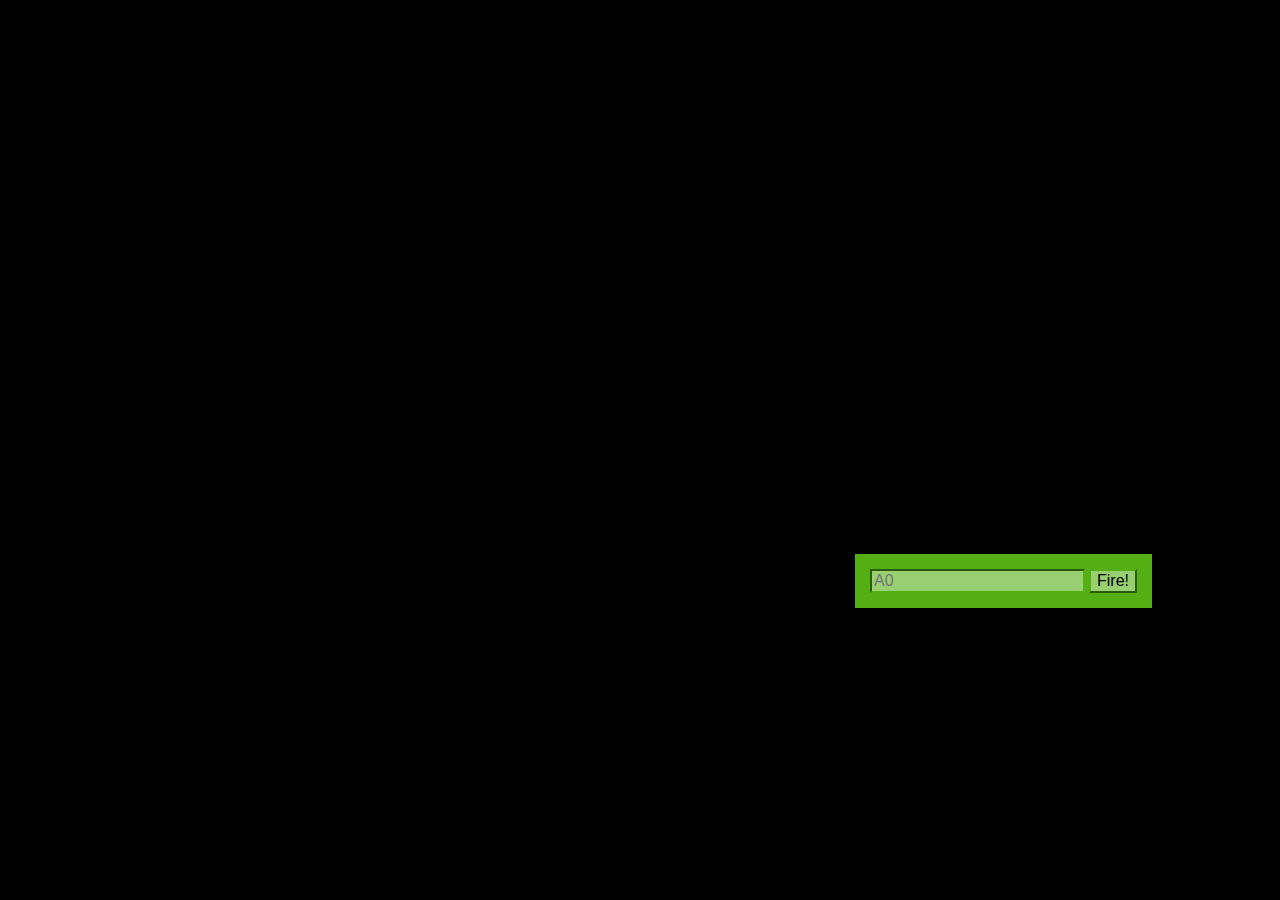
==== battle/battle.html @ 6cec5cd1 "-Added new dir" ====
<!DOCTYPE html>
<html>
<meta charset="utf-8">
<head>
    <title>Battleship</title>
    <link rel="stylesheet" type="text/css" href="css/battle.css">
</head>
<body>
<div id="board">
    <div id="messageArea"></div>
    <table>
        <tr>
            <td id="00"></td>
            <td id="01"></td>
            <td id="02"></td>
            <td id="03"></td>
            <td id="04"></td>
            <td id="05"></td>
            <td id="06"></td>
        </tr>
        <tr>
            <td id="10"></td>
            <td id="11"></td>
            <td id="12"></td>
            <td id="13"></td>
            <td id="14"></td>
            <td id="15"></td>
            <td id="16"></td>
        </tr>
        <tr>
            <td id="20"></td>
            <td id="21"></td>
            <td id="22"></td>
            <td id="23"></td>
            <td id="24"></td>
            <td id="25"></td>
            <td id="26"></td>
        </tr>
        <tr>
            <td id="30"></td>
            <td id="31"></td>
            <td id="32"></td>
            <td id="33"></td>
            <td id="34"></td>
            <td id="35"></td>
            <td id="36"></td>
        </tr>
        <tr>
            <td id="40"></td>
            <td id="41"></td>
            <td id="42"></td>
            <td id="43"></td>
            <td id="44"></td>
            <td id="45"></td>
            <td id="46"></td>
        </tr>
        <tr>
            <td id="50"></td>
            <td id="51"></td>
            <td id="52"></td>
            <td id="53"></td>
            <td id="54"></td>
            <td id="55"></td>
            <td id="56"></td>
        </tr>
        <tr>
            <td id="60"></td>
            <td id="61"></td>
            <td id="62"></td>
            <td id="63"></td>
            <td id="64"></td>
            <td id="65"></td>
            <td id="66"></td>
        </tr>
    </table>
    <form>
        <input type="text" id="guessInput" placeholder="A0">
        <input type="button" id="fireButton" value="Fire!">
    </form>
</div>
<!--script src="battleship.js">
</script-->
</body>
</html>
---- battle/css/battle.css ----
body {
    background-color: black;
}

div#board {
    position: relative;
    width: 1024px;
    height: 600px;
    margin: auto;
    background: url("../images/board.jpg") no-repeat;
}

div#messageArea {
    position: absolute;
    top: 0px;
    left: 0px;
    color: rgb(83, 175, 19);
}

.hit {
    background: url("../images/ship.png") no-repeat center center;
}

.miss {
    background: url("../images/miss.png") no-repeat center center;
}

table {
    border-spacing: 0px;
    /* could use border-collapse instead */
    /* border-collapse: collapse; */
    position: absolute;
    left: 173px;
    top: 98px;
}

td {
    width: 94px;
    height: 94px;
}

form {
    position: absolute;
    bottom: 0px;
    right: 0px;
    padding: 15px;
    background-color: rgb(83, 175, 19);
}

form input {
    background-color: rgb(152, 207, 113);
    border-color: rgb(83, 175, 19);
    font-size: 1em;
}
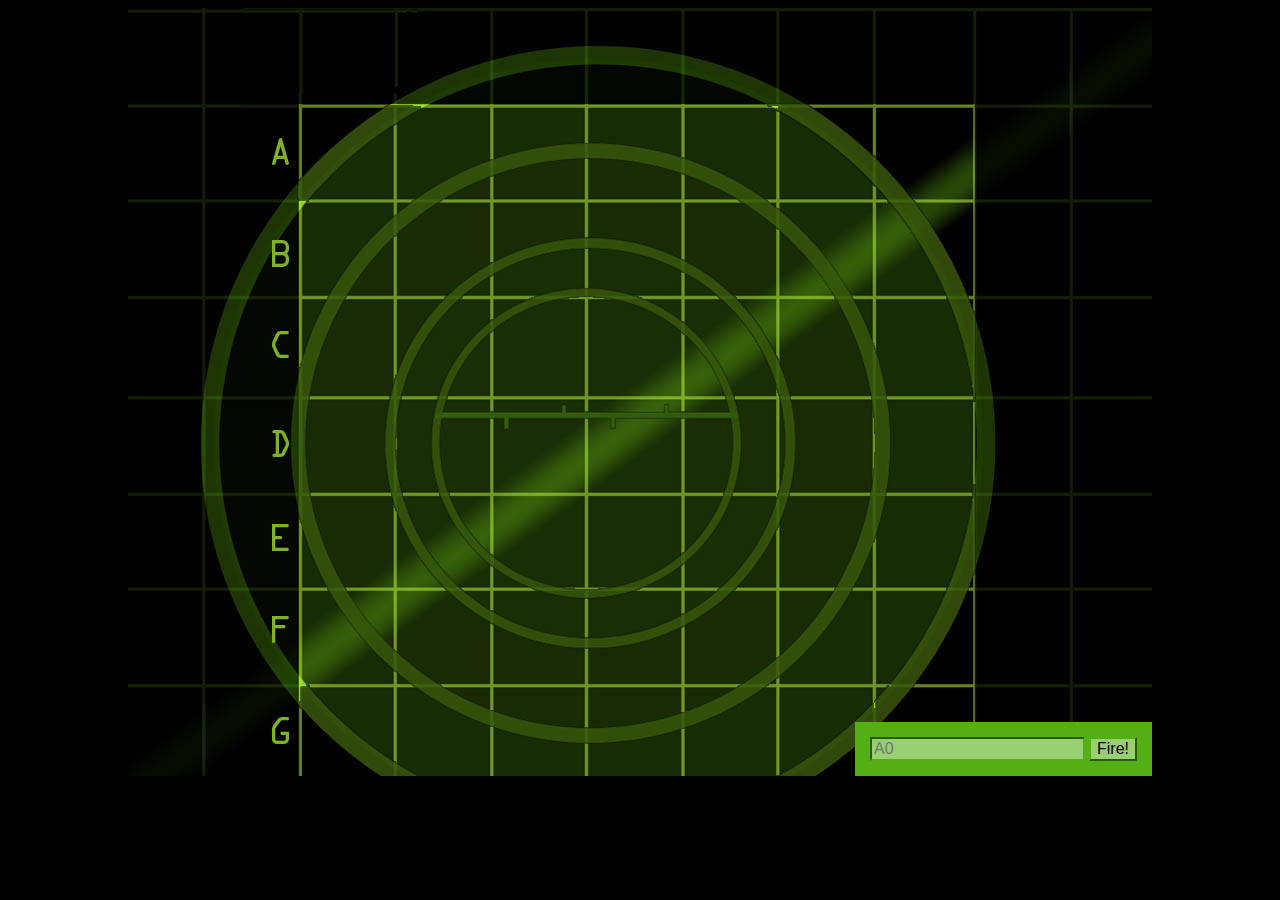
==== commit 61bf2bf7: "-update files" ====
--- a/battle/battle.html
+++ b/battle/battle.html
@@ -78,7 +78,7 @@
         <input type="button" id="fireButton" value="Fire!">
     </form>
 </div>
-<!--script src="battleship.js">
-</script-->
+<script src="js/battle.js">
+</script>
 </body>
 </html>--- a/battle/css/battle.css
+++ b/battle/css/battle.css
@@ -2,15 +2,16 @@
     background-color: black;
 }
 
-div#board {
+#board {
     position: relative;
     width: 1024px;
-    height: 600px;
+    height: 768px;
     margin: auto;
-    background: url("../images/board.jpg") no-repeat;
+    background-image: url("../images/board.jpg");
+    background-repeat: no-repeat;
 }
 
-div#messageArea {
+#messageArea {
     position: absolute;
     top: 0px;
     left: 0px;
@@ -18,11 +19,17 @@
 }
 
 .hit {
-    background: url("../images/ship.png") no-repeat center center;
+    background-image: url("../images/ship.png");
+    background-repeat: no-repeat;
+    background-position-x: center;
+    background-position-y: center;
 }
 
 .miss {
-    background: url("../images/miss.png") no-repeat center center;
+    background-image: url("../images/miss.png");
+    background-repeat: no-repeat;
+    background-position-x: center;
+    background-position-y: center;
 }
 
 table {
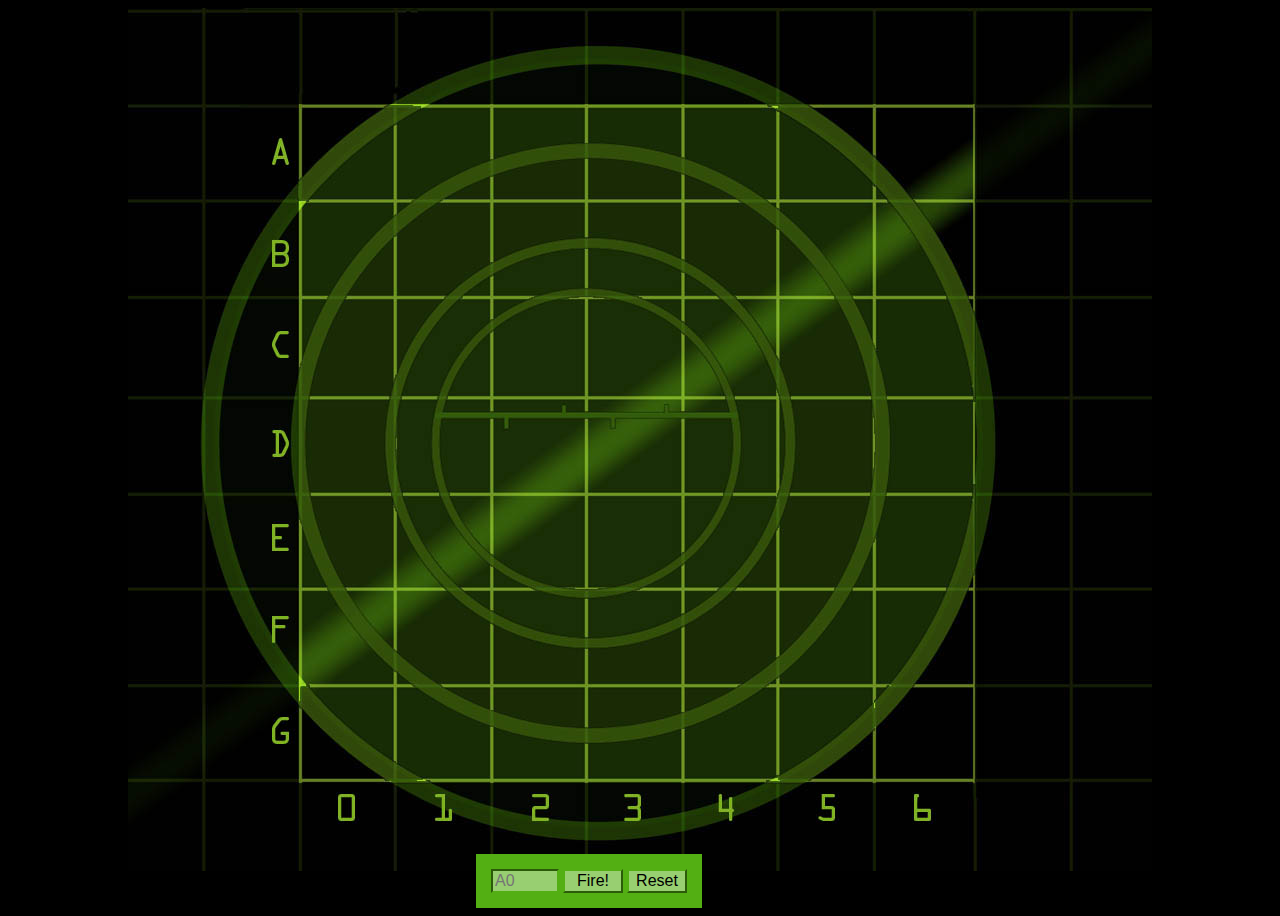
==== commit 190b91ac: "-update files" ====
--- a/battle/battle.html
+++ b/battle/battle.html
@@ -76,9 +76,10 @@
     <form>
         <input type="text" id="guessInput" placeholder="A0">
         <input type="button" id="fireButton" value="Fire!">
+        <input type="button" id="reset" value="Reset">
     </form>
 </div>
-<script src="js/battle.js">
+<script src="js/battle2.js">
 </script>
 </body>
 </html>--- a/battle/css/battle.css
+++ b/battle/css/battle.css
@@ -5,7 +5,7 @@
 #board {
     position: relative;
     width: 1024px;
-    height: 768px;
+    height: 900px;
     margin: auto;
     background-image: url("../images/board.jpg");
     background-repeat: no-repeat;
@@ -49,7 +49,7 @@
 form {
     position: absolute;
     bottom: 0px;
-    right: 0px;
+    right: 450px;
     padding: 15px;
     background-color: rgb(83, 175, 19);
 }
@@ -58,4 +58,5 @@
     background-color: rgb(152, 207, 113);
     border-color: rgb(83, 175, 19);
     font-size: 1em;
-}+    width: 60px;
+}
